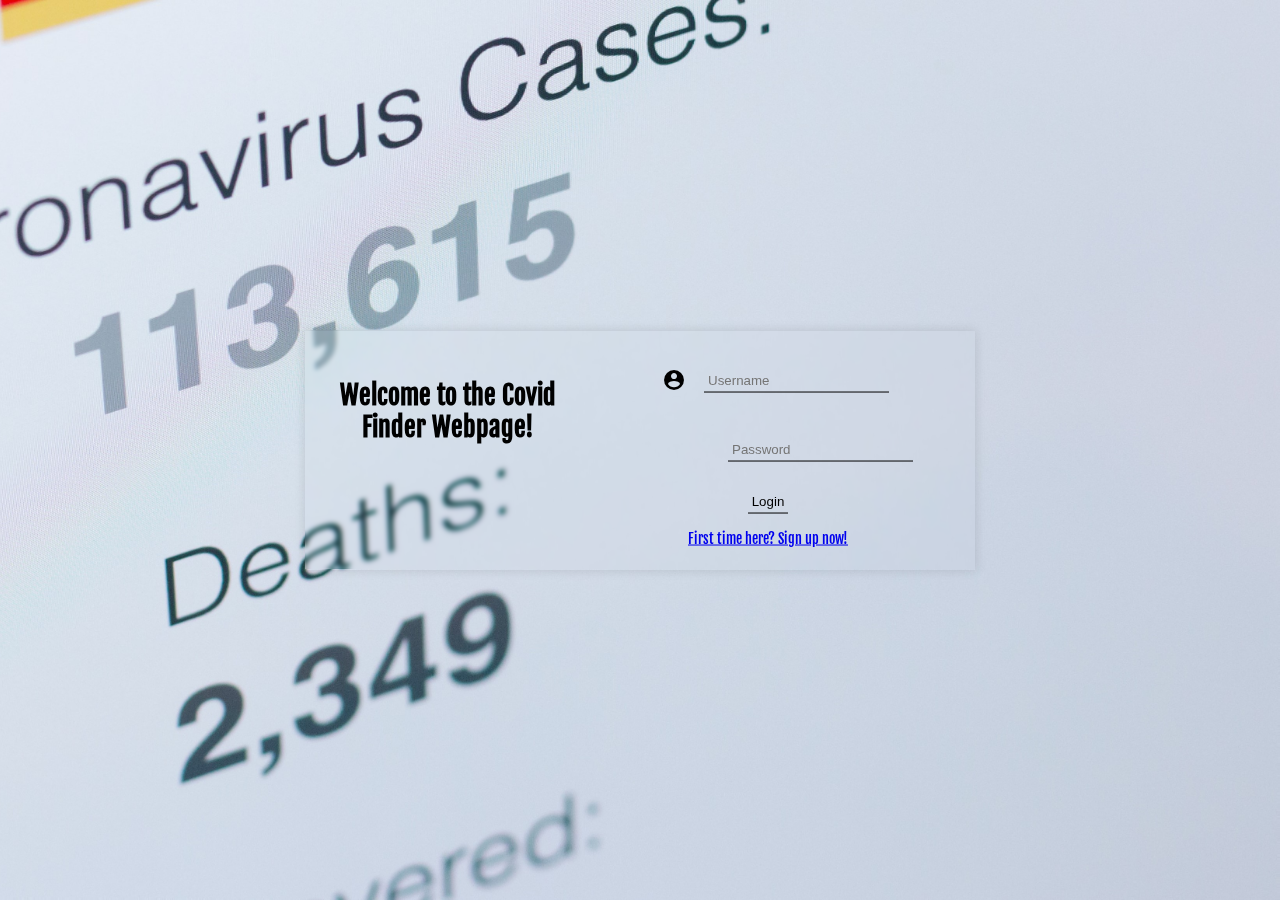
==== logIn/logIn.html @ aa54c8be "LogIn form, Registration form, User navigation bar" ====
<!DOCTYPE html>
<html lang="en" xmlns="http://www.w3.org/1999/html">
<head>
    <link rel="stylesheet"
          href="https://fonts.googleapis.com/icon?family=Material+Icons">
    <link rel="preconnect" href="https://fonts.googleapis.com">
    <link rel="preconnect" href="https://fonts.gstatic.com" crossorigin>
    <link href="https://fonts.googleapis.com/css2?family=Fjalla+One&display=swap" rel="stylesheet">
    <meta charset="UTF-8">
    <title>Covid-19FinDer</title>
    <meta name="viewport" content="width=device-width, initial-scale=1.0">
   <link rel="stylesheet" href="forms.css">
</head>
<body>
<div class="container">
    <h1 class="title"> Welcome to the Covid Finder Webpage! </h1>
    <form method="post" action="singIn.php" >
        <p>
            <label><i class="material-icons">account_circle</i> <input type= "text" placeholder="Username" name= "username" required /></label>
        </p>
        <p>
            <label><i class="material-icons">key</i> <input type= "password" placeholder="Password" name="password" required/></label>
        </p>
        <p>
        <input class="submit" type="submit" value="Login" />
        </p>
        <p>
            <a href="register.html"> First time here? Sign up now! </a>
        </p>
    </form>

</div>


</body>
</html>
---- logIn/forms.css ----
body{
    position:relative;
    margin:auto;
    font-size: 90%;
    height: 100vh;
    text-align: center;
    font-family: 'Fjalla One', sans-serif;
    background-image: url('../images/kobu1.jpg');
    background-repeat: no-repeat;
    background-position: right center;
    background-size: cover;
}
.title {
    color:black;
    font-size:180%;
    margin:40px 0;

}
.subtitle {
    font-size: 120%;
    margin: 5px auto 0;

}
.description {
    column:1;
    text-align: center;
    border-right:1px solid rgba(0,0,0,0.1);
    padding:10px 25px 10px 10px;
}
.container {
    position:absolute;
    top:50%;
    left:50%;
    display:grid;
    grid-template-columns:40% auto;
    width:50vw;
    padding:8px 15px;
    margin: auto;
    color: black;
    backdrop-filter: blur(2px);
    text-align:center;
    box-shadow: 0 0 10px 1px rgba(0,0,0,0.1);
    transform: translate(-50%,-50%);
}

form, .content {
    display: block;
    margin: auto;
    border: 1px #eee;
}

label{
    display:inline;
}

label i{
    padding:15px;
}

input{
    padding:4px;
    border-radius:0;
    border:0;
    border-bottom:1px solid black;
    background-color:transparent;
    color:black;
}

p input.submit:hover{
    background-color:black;
    color:white;
}

.material-icons{
    vertical-align:middle;
}
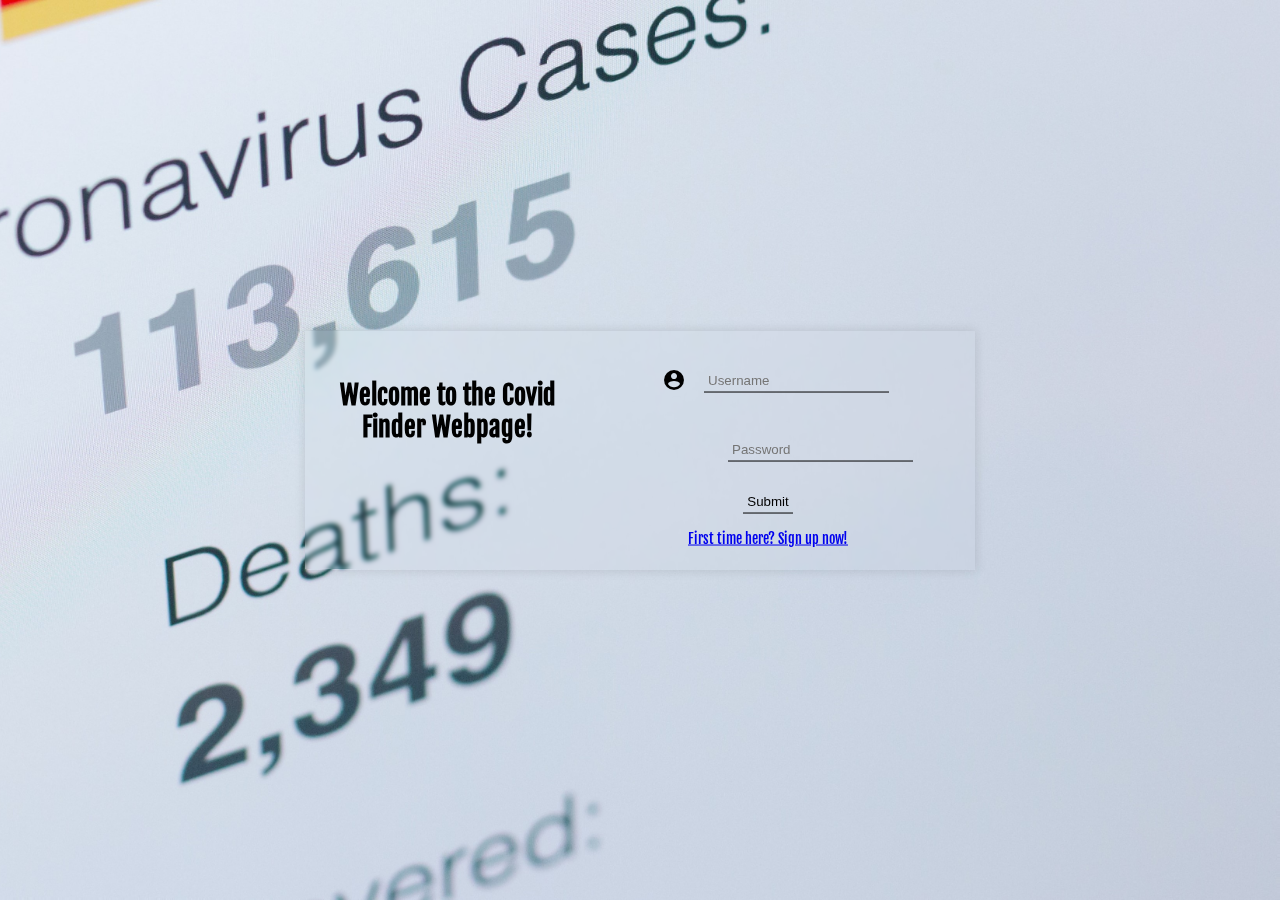
==== commit e5a66382: "Fix the log in" ====
--- a/logIn/logIn.html
+++ b/logIn/logIn.html
@@ -22,7 +22,7 @@
             <label><i class="material-icons">key</i> <input type= "password" placeholder="Password" name="password" required/></label>
         </p>
         <p>
-        <input class="submit" type="submit" value="Login" />
+        <input class="submit" type="submit" name="Login" />
         </p>
         <p>
             <a href="register.html"> First time here? Sign up now! </a>
